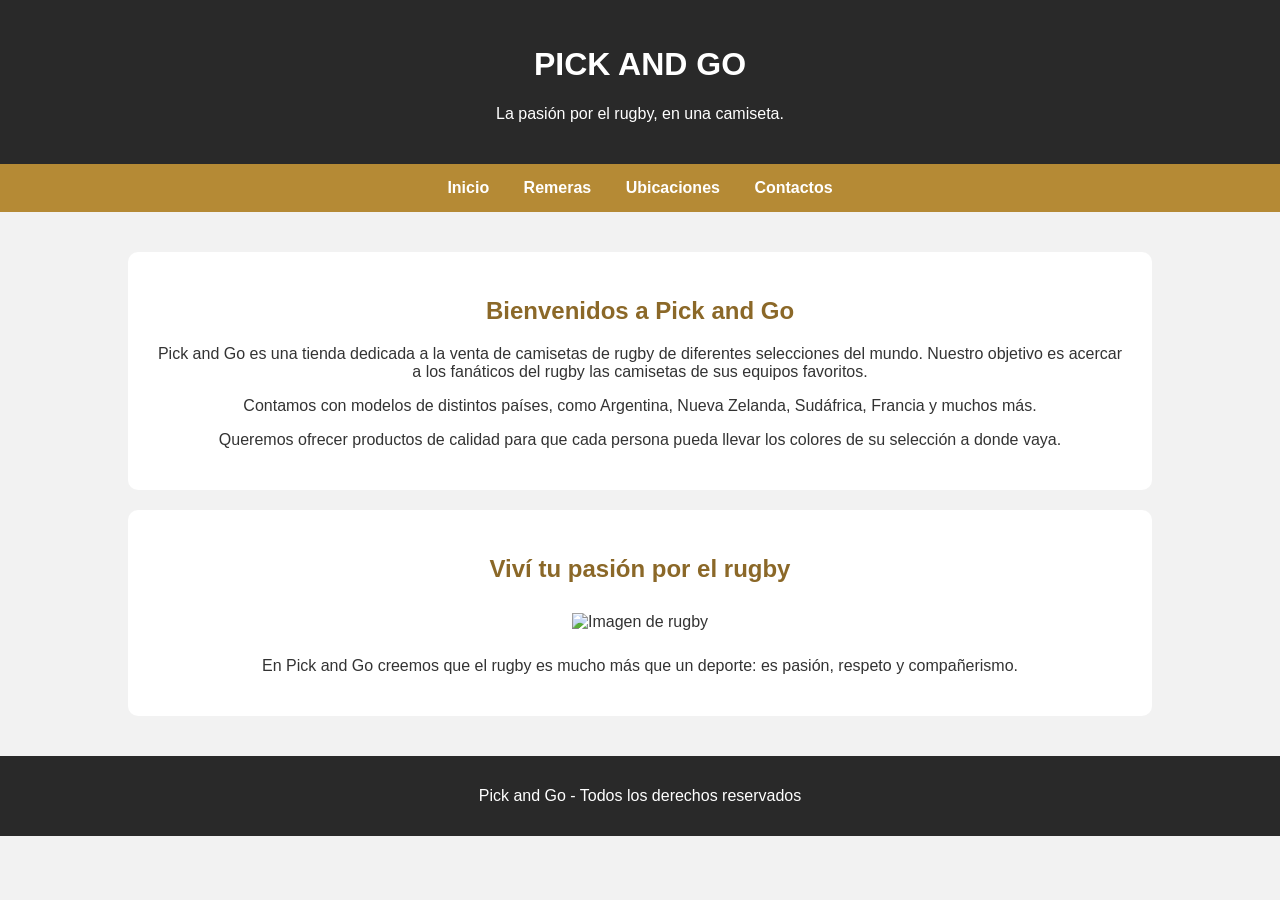
==== index.html @ 8380ccff "Termine" ====
<!DOCTYPE html>
<html>
<head>
    <title>Pick and Go - Inicio</title>
    <link rel="stylesheet" href="estilo.css">
</head>

<body>

<header>
    <h1>PICK AND GO</h1>
    <p>La pasión por el rugby, en una camiseta.</p>
</header>

<nav>
    <a href="index.html">Inicio</a>
    <a href="productos.html">Remeras</a>
    <a href="ubicaciones.html">Ubicaciones</a>
    <a href="comunicación.html">Contactos</a>
</nav>

<main>

    <section>
        <h2>Bienvenidos a Pick and Go</h2>

        <p>
            Pick and Go es una tienda dedicada a la venta de
            camisetas de rugby de diferentes selecciones del mundo.
            Nuestro objetivo es acercar a los fanáticos del rugby
            las camisetas de sus equipos favoritos.
        </p>

        <p>
            Contamos con modelos de distintos países, como
            Argentina, Nueva Zelanda, Sudáfrica, Francia y muchos más.
        </p>

        <p>
            Queremos ofrecer productos de calidad para que
            cada persona pueda llevar los colores de su selección
            a donde vaya.
        </p>
    </section>

    <section>
        <h2>Viví tu pasión por el rugby</h2>

        <img src="https://s3.amazonaws.com/rtvc-assets-senalcolombia.gov.co/s3fs-public/field/image/reglas-basicas-rugby.JPG" alt="Imagen de rugby">

        <p>
            En Pick and Go creemos que el rugby es mucho más
            que un deporte: es pasión, respeto y compañerismo.
        </p>
    </section>

</main>

<footer>
    <p>Pick and Go - Todos los derechos reservados</p>
</footer>

</body>
</html>
---- estilo.css ----
body {
    background-color: #f2f2f2;
    font-family: Arial, sans-serif;
    margin: 0;
    padding: 0;
    color: #333333;
}

header {
    background-color: #292929;
    color: white;
    text-align: center;
    padding: 25px;
}

nav {
    background-color: #b58a35;
    text-align: center;
    padding: 15px;
}

nav a {
    color: white;
    text-decoration: none;
    margin: 15px;
    font-weight: bold;
}

main {
    width: 80%;
    margin: auto;
    text-align: center;
    padding: 20px;
}

section {
    background-color: white;
    padding: 25px;
    margin: 20px 0;
    border-radius: 10px;
}

h2 {
    color: #8b6828;
}

h3 {
    color: #292929;
}

img {
    width: 250px;
    height: 250px;
    object-fit: contain;
    margin: 10px;
}

.producto {
    display: inline-block;
    background-color: #f2f2f2;
    width: 280px;
    margin: 12px;
    padding: 15px;
    border-radius: 10px;
}

.producto p {
    font-weight: bold;
    color: #8b6828;
}

.local, .contacto {
    background-color: #f2f2f2;
    padding: 15px;
    margin: 12px;
    border-radius: 10px;
}

footer {
    background-color: #292929;
    color: white;
    text-align: center;
    padding: 15px;
}
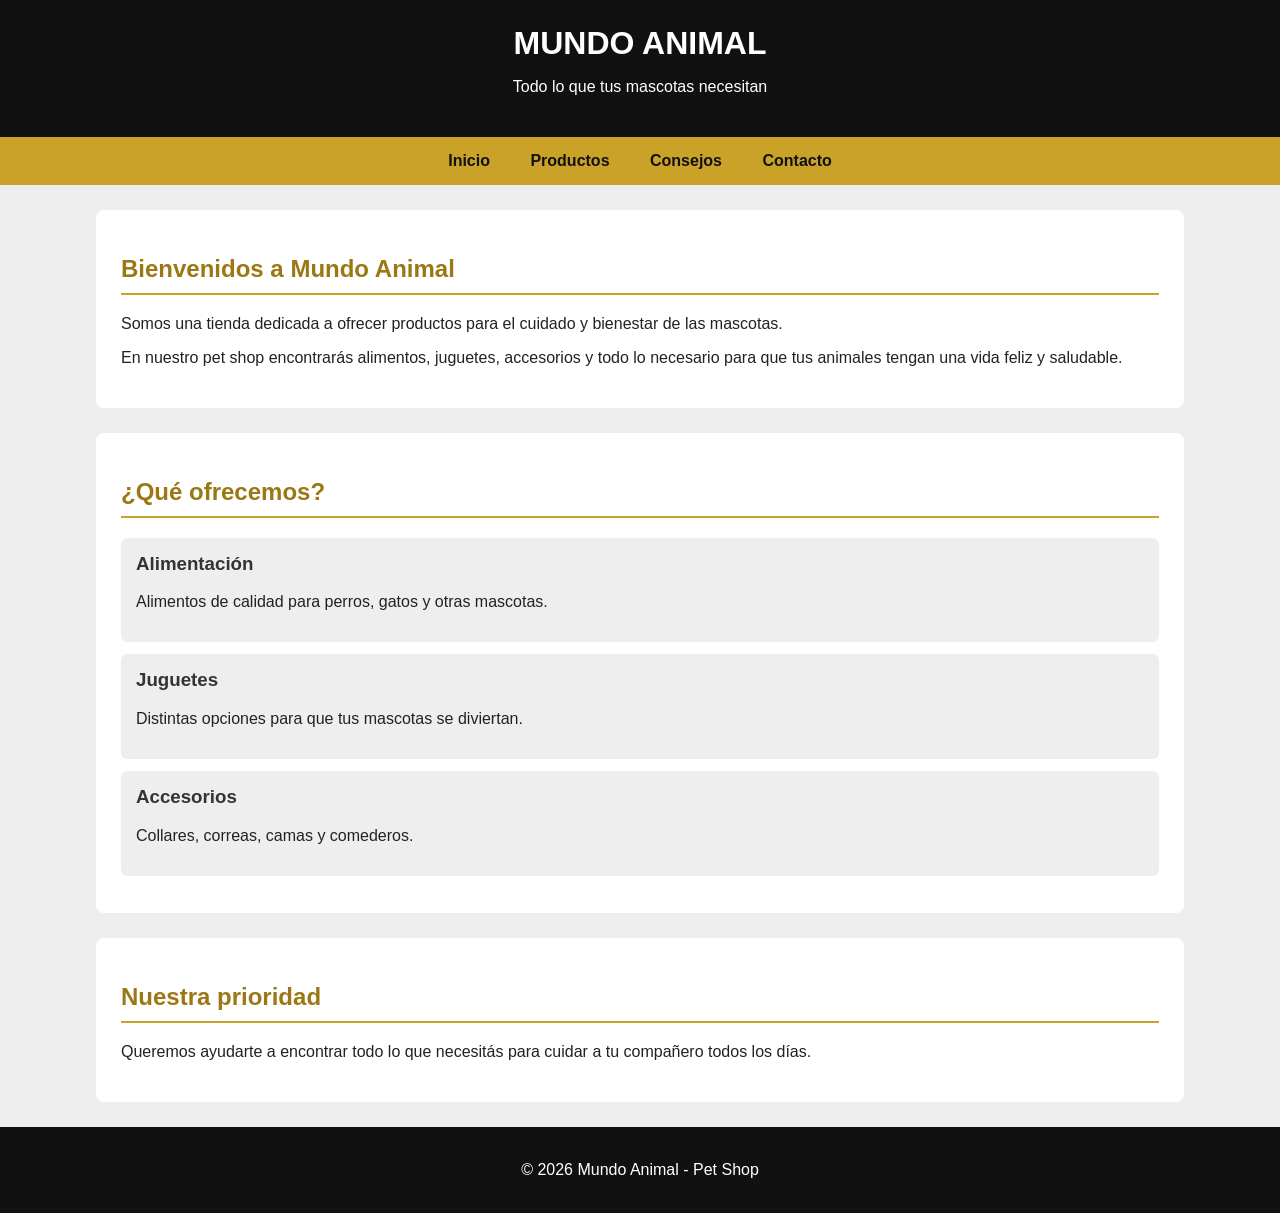
==== commit 2428d7e2: "termine" ====
--- a/index.html
+++ b/index.html
@@ -1,64 +1,58 @@
 <!DOCTYPE html>
 <html>
 <head>
-    <title>Pick and Go - Inicio</title>
+    <title>Mundo Animal - Inicio</title>
     <link rel="stylesheet" href="estilo.css">
 </head>
-
 <body>
 
-<header>
-    <h1>PICK AND GO</h1>
-    <p>La pasión por el rugby, en una camiseta.</p>
-</header>
+    <header>
+        <h1>MUNDO ANIMAL</h1>
+        <p>Todo lo que tus mascotas necesitan</p>
+    </header>
 
-<nav>
-    <a href="index.html">Inicio</a>
-    <a href="productos.html">Remeras</a>
-    <a href="ubicaciones.html">Ubicaciones</a>
-    <a href="comunicación.html">Contactos</a>
-</nav>
+    <nav>
+        <a href="index.html">Inicio</a>
+        <a href="productos.html">Productos</a>
+        <a href="consejos.html">Consejos</a>
+        <a href="contacto.html">Contacto</a>
+    </nav>
 
-<main>
+    <main>
+        <section>
+            <h2>Bienvenidos a Mundo Animal</h2>
+            <p>Somos una tienda dedicada a ofrecer productos para el cuidado y bienestar de las mascotas.</p>
+            <p>En nuestro pet shop encontrarás alimentos, juguetes, accesorios y todo lo necesario para que tus animales tengan una vida feliz y saludable.</p>
+        </section>
 
-    <section>
-        <h2>Bienvenidos a Pick and Go</h2>
+        <section>
+            <h2>¿Qué ofrecemos?</h2>
 
-        <p>
-            Pick and Go es una tienda dedicada a la venta de
-            camisetas de rugby de diferentes selecciones del mundo.
-            Nuestro objetivo es acercar a los fanáticos del rugby
-            las camisetas de sus equipos favoritos.
-        </p>
+            <article>
+                <h3>Alimentación</h3>
+                <p>Alimentos de calidad para perros, gatos y otras mascotas.</p>
+            </article>
 
-        <p>
-            Contamos con modelos de distintos países, como
-            Argentina, Nueva Zelanda, Sudáfrica, Francia y muchos más.
-        </p>
+            <article>
+                <h3>Juguetes</h3>
+                <p>Distintas opciones para que tus mascotas se diviertan.</p>
+            </article>
 
-        <p>
-            Queremos ofrecer productos de calidad para que
-            cada persona pueda llevar los colores de su selección
-            a donde vaya.
-        </p>
-    </section>
+            <article>
+                <h3>Accesorios</h3>
+                <p>Collares, correas, camas y comederos.</p>
+            </article>
+        </section>
 
-    <section>
-        <h2>Viví tu pasión por el rugby</h2>
+        <section>
+            <h2>Nuestra prioridad</h2>
+            <p>Queremos ayudarte a encontrar todo lo que necesitás para cuidar a tu compañero todos los días.</p>
+        </section>
+    </main>
 
-        <img src="https://s3.amazonaws.com/rtvc-assets-senalcolombia.gov.co/s3fs-public/field/image/reglas-basicas-rugby.JPG" alt="Imagen de rugby">
-
-        <p>
-            En Pick and Go creemos que el rugby es mucho más
-            que un deporte: es pasión, respeto y compañerismo.
-        </p>
-    </section>
-
-</main>
-
-<footer>
-    <p>Pick and Go - Todos los derechos reservados</p>
-</footer>
+    <footer>
+        <p>© 2026 Mundo Animal - Pet Shop</p>
+    </footer>
 
 </body>
 </html>
--- a/estilo.css
+++ b/estilo.css
@@ -1,84 +1,73 @@
 body {
-    background-color: #f2f2f2;
+    background-color: #eeeeee;
     font-family: Arial, sans-serif;
     margin: 0;
     padding: 0;
-    color: #333333;
+    color: #222222;
 }
 
 header {
-    background-color: #292929;
+    background-color: #111111;
     color: white;
     text-align: center;
     padding: 25px;
 }
 
+header h1 {
+    margin: 0;
+    font-size: 32px;
+}
+
 nav {
-    background-color: #b58a35;
+    background-color: #c9a227;
     text-align: center;
     padding: 15px;
 }
 
 nav a {
+    color: #111111;
+    text-decoration: none;
+    font-weight: bold;
+    margin: 0 18px;
+}
+
+nav a:hover {
     color: white;
-    text-decoration: none;
-    margin: 15px;
-    font-weight: bold;
 }
 
 main {
-    width: 80%;
-    margin: auto;
-    text-align: center;
-    padding: 20px;
+    width: 85%;
+    margin: 25px auto;
 }
 
 section {
     background-color: white;
     padding: 25px;
-    margin: 20px 0;
-    border-radius: 10px;
+    margin-bottom: 25px;
+    border-radius: 8px;
 }
 
-h2 {
-    color: #8b6828;
+section h2 {
+    color: #9b7814;
+    border-bottom: 2px solid #c9a227;
+    padding-bottom: 10px;
 }
 
-h3 {
-    color: #292929;
+article {
+    background-color: #eeeeee;
+    padding: 15px;
+    margin: 12px 0;
+    border-radius: 6px;
 }
 
-img {
-    width: 250px;
-    height: 250px;
-    object-fit: contain;
-    margin: 10px;
-}
-
-.producto {
-    display: inline-block;
-    background-color: #f2f2f2;
-    width: 280px;
-    margin: 12px;
-    padding: 15px;
-    border-radius: 10px;
-}
-
-.producto p {
-    font-weight: bold;
-    color: #8b6828;
-}
-
-.local, .contacto {
-    background-color: #f2f2f2;
-    padding: 15px;
-    margin: 12px;
-    border-radius: 10px;
+article h3 {
+    margin-top: 0;
+    color: #333333;
 }
 
 footer {
-    background-color: #292929;
+    background-color: #111111;
     color: white;
     text-align: center;
-    padding: 15px;
+    padding: 18px;
 }
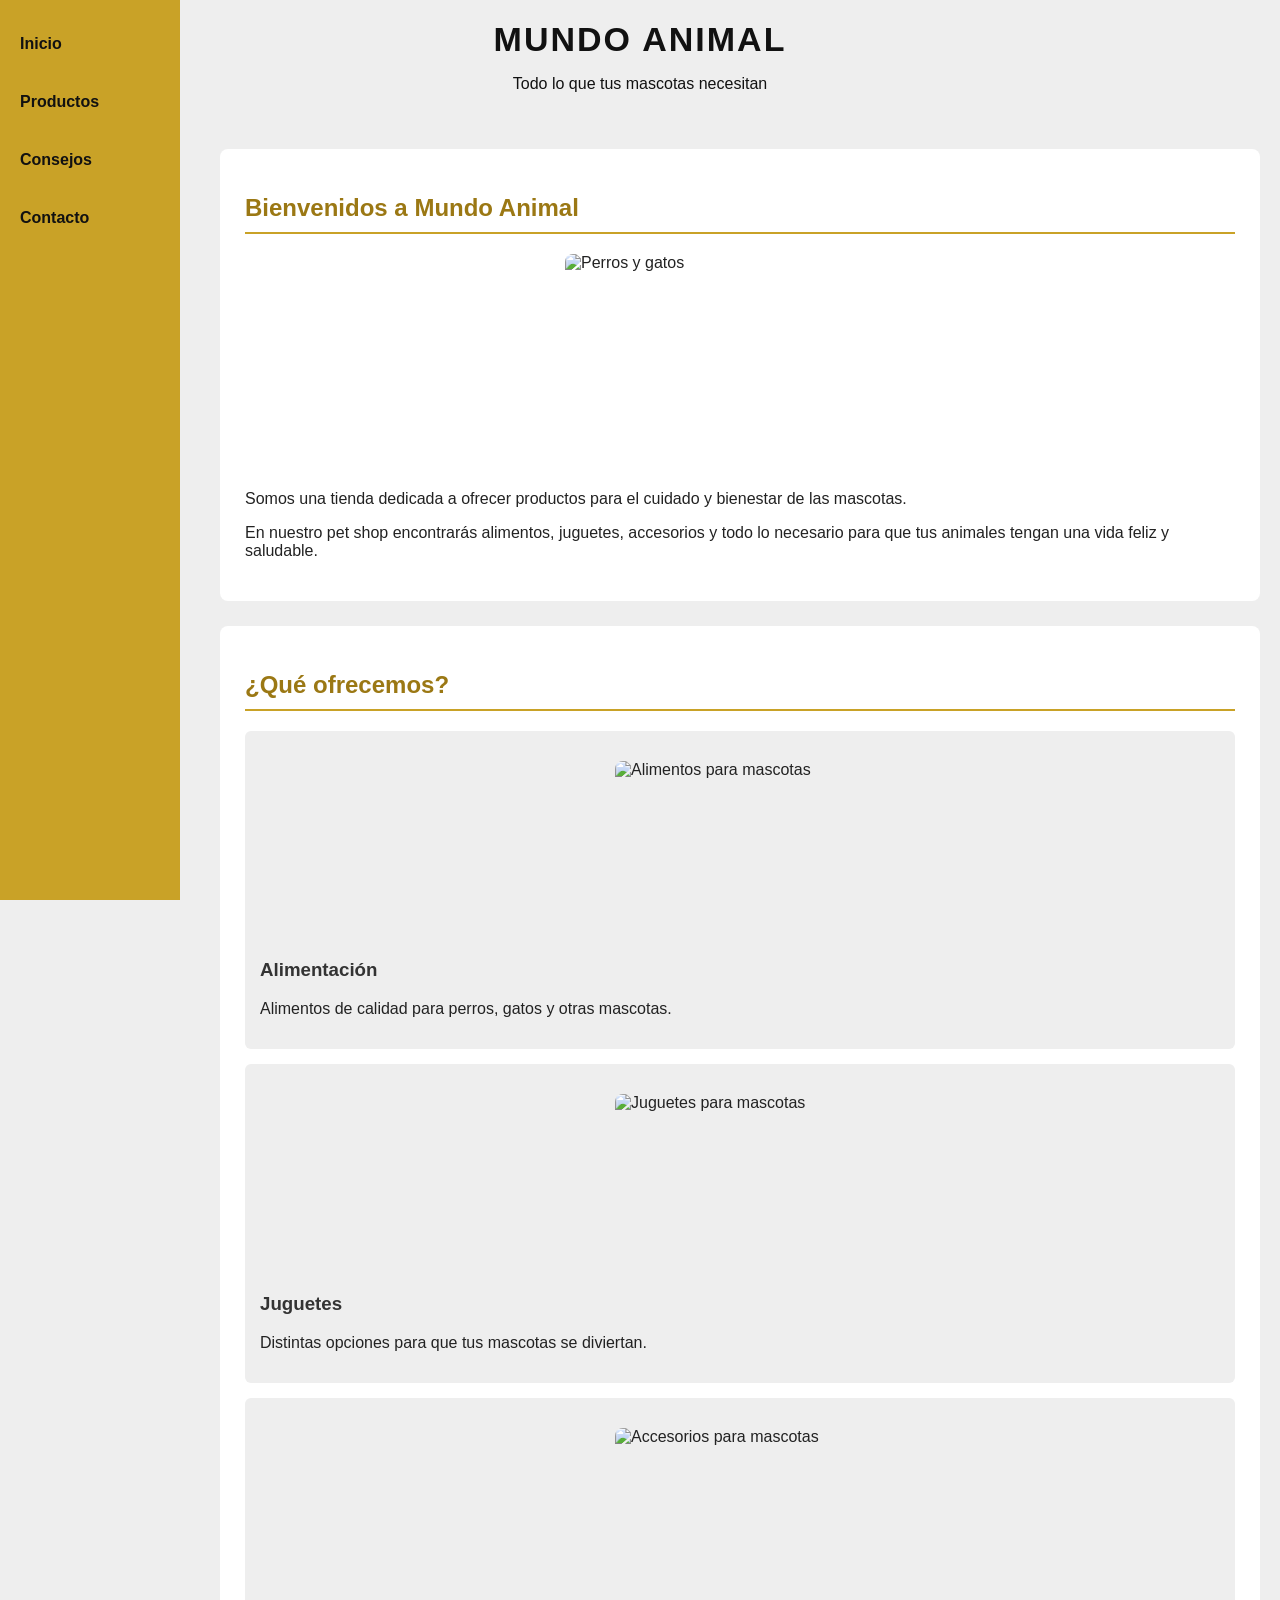
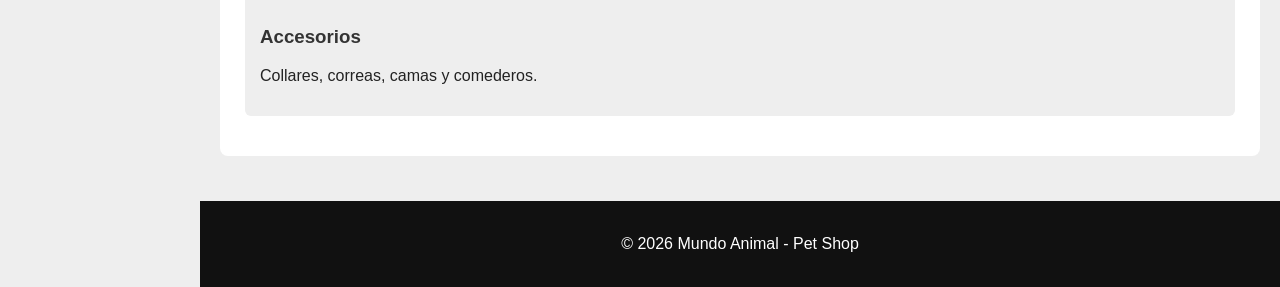
==== commit 25fcbd3d: "termine" ====
--- a/index.html
+++ b/index.html
@@ -1,3 +1,4 @@
+
 <!DOCTYPE html>
 <html>
 <head>
@@ -21,6 +22,7 @@
     <main>
         <section>
             <h2>Bienvenidos a Mundo Animal</h2>
+            <img src="mascotas.jpg" alt="Perros y gatos">
             <p>Somos una tienda dedicada a ofrecer productos para el cuidado y bienestar de las mascotas.</p>
             <p>En nuestro pet shop encontrarás alimentos, juguetes, accesorios y todo lo necesario para que tus animales tengan una vida feliz y saludable.</p>
         </section>
@@ -29,24 +31,22 @@
             <h2>¿Qué ofrecemos?</h2>
 
             <article>
+                <img src="alimentos.jpg" alt="Alimentos para mascotas">
                 <h3>Alimentación</h3>
                 <p>Alimentos de calidad para perros, gatos y otras mascotas.</p>
             </article>
 
             <article>
+                <img src="juguetes.jpg" alt="Juguetes para mascotas">
                 <h3>Juguetes</h3>
                 <p>Distintas opciones para que tus mascotas se diviertan.</p>
             </article>
 
             <article>
+                <img src="accesorios.jpg" alt="Accesorios para mascotas">
                 <h3>Accesorios</h3>
                 <p>Collares, correas, camas y comederos.</p>
             </article>
-        </section>
-
-        <section>
-            <h2>Nuestra prioridad</h2>
-            <p>Queremos ayudarte a encontrar todo lo que necesitás para cuidar a tu compañero todos los días.</p>
         </section>
     </main>
 
@@ -55,4 +55,4 @@
     </footer>
 
 </body>
-</html>+</html>
--- a/estilo.css
+++ b/estilo.css
@@ -1,43 +1,53 @@
+
 body {
     background-color: #eeeeee;
-    font-family: Arial, sans-serif;
+    font-family: "Trebuchet MS", sans-serif;
     margin: 0;
     padding: 0;
     color: #222222;
 }
 
 header {
-    background-color: #111111;
-    color: white;
+    background-color: #eeeeee;
+    color: #111111;
     text-align: center;
-    padding: 25px;
+    padding: 20px;
 }
 
 header h1 {
     margin: 0;
-    font-size: 32px;
+    font-size: 34px;
+    letter-spacing: 2px;
 }
 
 nav {
     background-color: #c9a227;
-    text-align: center;
-    padding: 15px;
+    width: 180px;
+    min-height: 100vh;
+    padding: 20px 10px;
+    position: fixed;
+    left: 0;
+    top: 0;
+    box-sizing: border-box;
 }
 
 nav a {
+    display: block;
     color: #111111;
     text-decoration: none;
     font-weight: bold;
-    margin: 0 18px;
+    padding: 15px 10px;
+    margin-bottom: 10px;
 }
 
 nav a:hover {
+    background-color: #111111;
     color: white;
 }
 
 main {
-    width: 85%;
-    margin: 25px auto;
+    margin-left: 200px;
+    padding: 20px;
 }
 
 section {
@@ -56,13 +66,29 @@
 article {
     background-color: #eeeeee;
     padding: 15px;
-    margin: 12px 0;
+    margin: 15px 0;
     border-radius: 6px;
 }
 
 article h3 {
-    margin-top: 0;
     color: #333333;
+}
+
+img {
+    width: 100%;
+    max-width: 350px;
+    height: 220px;
+    object-fit: cover;
+    display: block;
+    margin: 15px auto;
+    border-radius: 8px;
+}
+
+article img {
+    width: 100%;
+    max-width: 250px;
+    height: 180px;
+    object-fit: cover;
 }
 
 footer {
@@ -70,4 +96,5 @@
     color: white;
     text-align: center;
     padding: 18px;
-}+    margin-left: 200px;
+}
